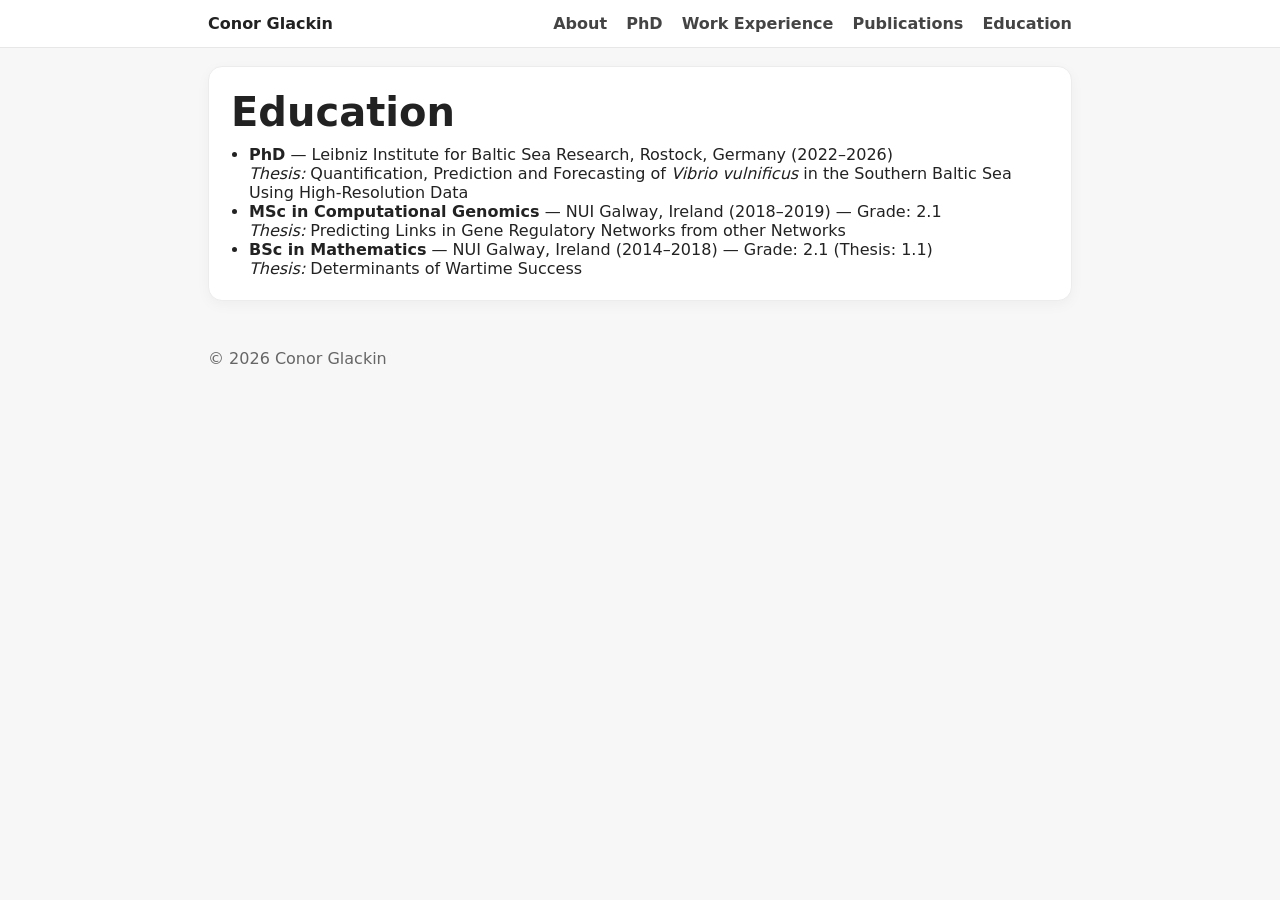
==== education.html @ 893396b4 "Create education.html" ====
<!doctype html>
<html lang="en">
<head>
  <meta charset="utf-8" />
  <meta name="viewport" content="width=device-width, initial-scale=1" />
  <title>Conor Glackin | Education</title>
  <link rel="stylesheet" href="style.css" />
</head>
<body>
  <header class="nav">
    <div class="wrap">
      <a class="brand" href="index.html">Conor Glackin</a>
      <nav>
        <a href="index.html">About</a>
        <a href="phd.html">PhD</a>
        <a href="work.html">Work Experience</a>
        <a href="publications.html">Publications</a>
        <a class="active" href="education.html">Education</a>
      </nav>
    </div>
  </header>

  <main class="wrap">
    <section class="card">
      <h1>Education</h1>
      <ul>
        <li>
          <strong>PhD</strong> — Leibniz Institute for Baltic Sea Research, Rostock, Germany (2022–2026)<br />
          <em>Thesis:</em> Quantification, Prediction and Forecasting of <em>Vibrio vulnificus</em> in the Southern Baltic Sea Using High-Resolution Data
        </li>
        <li>
          <strong>MSc in Computational Genomics</strong> — NUI Galway, Ireland (2018–2019) — Grade: 2.1<br />
          <em>Thesis:</em> Predicting Links in Gene Regulatory Networks from other Networks
        </li>
        <li>
          <strong>BSc in Mathematics</strong> — NUI Galway, Ireland (2014–2018) — Grade: 2.1 (Thesis: 1.1)<br />
          <em>Thesis:</em> Determinants of Wartime Success
        </li>
      </ul>
    </section>

    <footer class="footer">© <span id="y"></span> Conor Glackin</footer>
  </main>

  <script>
    document.getElementById("y").textContent = new Date().getFullYear();
  </script>
</body>
</html>
---- style.css ----
* { box-sizing: border-box; }
body { margin: 0; font-family: system-ui, -apple-system, Segoe UI, Roboto, Arial, sans-serif; color:#222; background:#f7f7f7; }
a { color: inherit; text-decoration: none; }
a:hover { text-decoration: underline; }

.wrap { max-width: 900px; margin: 0 auto; padding: 0 18px; }

.nav { position: sticky; top: 0; background: #fff; border-bottom: 1px solid #e7e7e7; }
.nav .wrap { display:flex; align-items:center; justify-content:space-between; padding: 14px 18px; }
.brand { font-weight: 700; }
nav a { margin-left: 14px; color:#444; font-weight: 600; }

.hero { display:grid; grid-template-columns: 140px 1fr; gap: 22px; padding: 34px 0 10px; align-items:center; }
.avatar { width: 140px; height: 140px; border-radius: 50%; object-fit: cover; border: 3px solid #fff; box-shadow: 0 6px 18px rgba(0,0,0,.08); }
h1 { margin: 0 0 8px; font-size: 40px; }
.lead { margin: 0 0 10px; color:#555; font-size: 18px; }
.links { margin: 0; color:#555; display:flex; gap:10px; align-items:center; flex-wrap:wrap; }

.card { background:#fff; padding: 22px; margin: 18px 0; border: 1px solid #ececec; border-radius: 14px; box-shadow: 0 4px 14px rgba(0,0,0,.04); }
.card h2 { margin: 0 0 10px; font-size: 22px; }
.card ul { margin: 10px 0 0; padding-left: 18px; }
.footer { padding: 30px 0 40px; color:#666; }

@media (max-width: 640px) {
  .hero { grid-template-columns: 1fr; text-align:center; }
  .avatar { margin: 0 auto; }
  nav { display:none; }
}
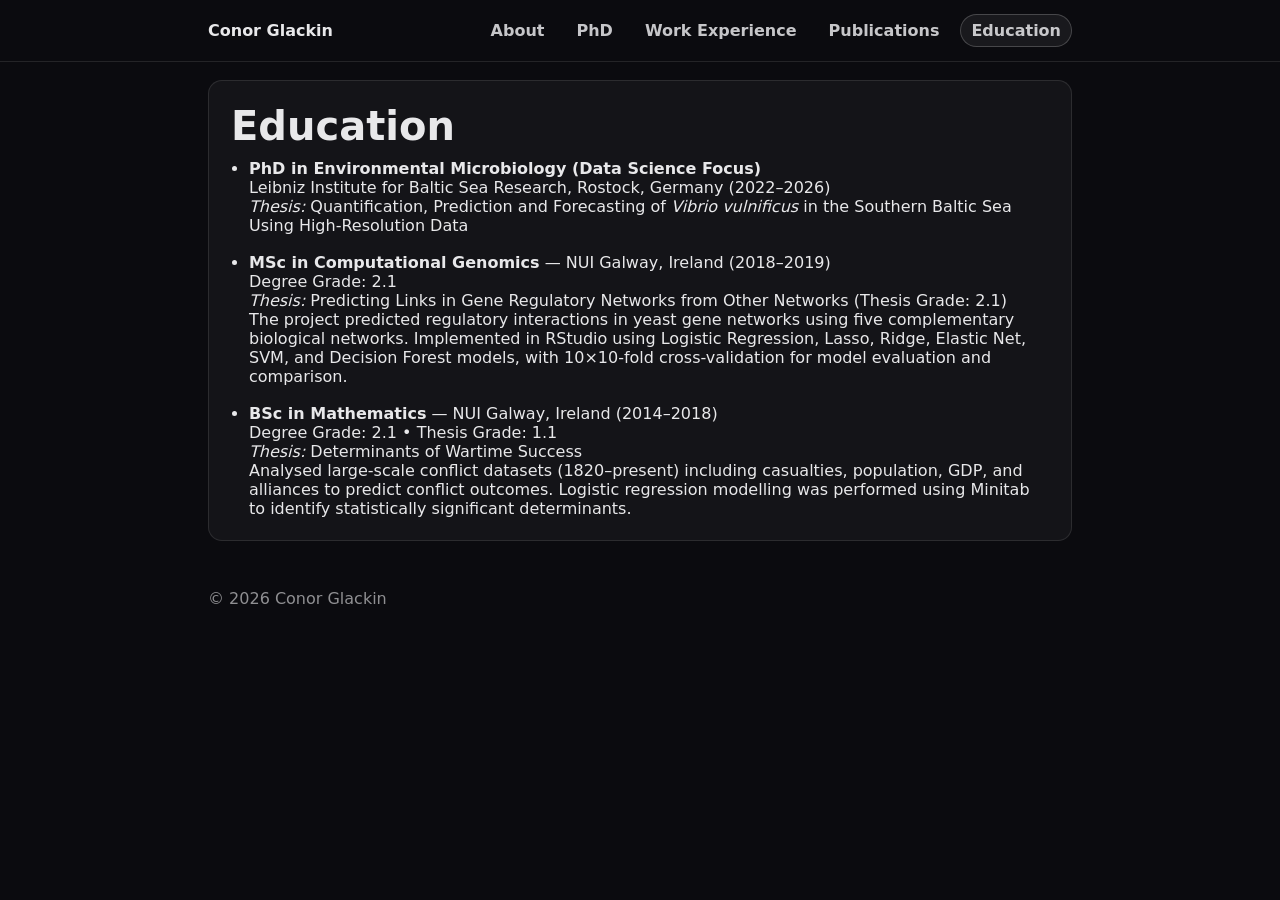
==== commit d3df8f53: "Update education.html" ====
--- a/education.html
+++ b/education.html
@@ -20,27 +20,40 @@
     </div>
   </header>
 
-  <main class="wrap">
-    <section class="card">
-      <h1>Education</h1>
-      <ul>
-        <li>
-          <strong>PhD</strong> — Leibniz Institute for Baltic Sea Research, Rostock, Germany (2022–2026)<br />
-          <em>Thesis:</em> Quantification, Prediction and Forecasting of <em>Vibrio vulnificus</em> in the Southern Baltic Sea Using High-Resolution Data
-        </li>
-        <li>
-          <strong>MSc in Computational Genomics</strong> — NUI Galway, Ireland (2018–2019) — Grade: 2.1<br />
-          <em>Thesis:</em> Predicting Links in Gene Regulatory Networks from other Networks
-        </li>
-        <li>
-          <strong>BSc in Mathematics</strong> — NUI Galway, Ireland (2014–2018) — Grade: 2.1 (Thesis: 1.1)<br />
-          <em>Thesis:</em> Determinants of Wartime Success
-        </li>
-      </ul>
-    </section>
+<main class="wrap">
+  <section class="card">
+    <h1>Education</h1>
 
-    <footer class="footer">© <span id="y"></span> Conor Glackin</footer>
-  </main>
+    <ul>
+      <li>
+        <strong>PhD in Environmental Microbiology (Data Science Focus)</strong><br />
+        Leibniz Institute for Baltic Sea Research, Rostock, Germany (2022–2026)<br />
+        <em>Thesis:</em> Quantification, Prediction and Forecasting of <em>Vibrio vulnificus</em> in the Southern Baltic Sea Using High-Resolution Data
+      </li>
+
+      <li style="margin-top: 18px;">
+        <strong>MSc in Computational Genomics</strong> — NUI Galway, Ireland (2018–2019)<br />
+        Degree Grade: 2.1<br />
+        <em>Thesis:</em> Predicting Links in Gene Regulatory Networks from Other Networks (Thesis Grade: 2.1)<br />
+        The project predicted regulatory interactions in yeast gene networks using five complementary biological networks.
+        Implemented in RStudio using Logistic Regression, Lasso, Ridge, Elastic Net, SVM, and Decision Forest models, with
+        10×10-fold cross-validation for model evaluation and comparison.
+      </li>
+
+      <li style="margin-top: 18px;">
+        <strong>BSc in Mathematics</strong> — NUI Galway, Ireland (2014–2018)<br />
+        Degree Grade: 2.1 • Thesis Grade: 1.1<br />
+        <em>Thesis:</em> Determinants of Wartime Success<br />
+        Analysed large-scale conflict datasets (1820–present) including casualties, population, GDP, and alliances to
+        predict conflict outcomes. Logistic regression modelling was performed using Minitab to identify statistically
+        significant determinants.
+      </li>
+    </ul>
+  </section>
+
+  <footer class="footer">© <span id="y"></span> Conor Glackin</footer>
+</main>
+
 
   <script>
     document.getElementById("y").textContent = new Date().getFullYear();
--- a/style.css
+++ b/style.css
@@ -1,28 +1,133 @@
+/* Base */
 * { box-sizing: border-box; }
-body { margin: 0; font-family: system-ui, -apple-system, Segoe UI, Roboto, Arial, sans-serif; color:#222; background:#f7f7f7; }
+
+body {
+  margin: 0;
+  font-family: system-ui, -apple-system, Segoe UI, Roboto, Arial, sans-serif;
+  color: #e8e8ea;
+  background: #0b0b0f;
+}
+
 a { color: inherit; text-decoration: none; }
 a:hover { text-decoration: underline; }
 
 .wrap { max-width: 900px; margin: 0 auto; padding: 0 18px; }
 
-.nav { position: sticky; top: 0; background: #fff; border-bottom: 1px solid #e7e7e7; }
-.nav .wrap { display:flex; align-items:center; justify-content:space-between; padding: 14px 18px; }
+/* Nav */
+.nav {
+  position: sticky;
+  top: 0;
+  background: #0b0b0f;
+  border-bottom: 1px solid rgba(255,255,255,0.10);
+  backdrop-filter: blur(6px);
+}
+
+.nav .wrap {
+  display: flex;
+  align-items: center;
+  justify-content: space-between;
+  padding: 14px 18px;
+  gap: 14px;
+}
+
 .brand { font-weight: 700; }
-nav a { margin-left: 14px; color:#444; font-weight: 600; }
 
-.hero { display:grid; grid-template-columns: 140px 1fr; gap: 22px; padding: 34px 0 10px; align-items:center; }
-.avatar { width: 140px; height: 140px; border-radius: 50%; object-fit: cover; border: 3px solid #fff; box-shadow: 0 6px 18px rgba(0,0,0,.08); }
+nav {
+  display: flex;
+  flex-wrap: wrap;           /* allows wrapping on small screens */
+  justify-content: flex-end; /* keeps it tidy on desktop */
+  gap: 10px;
+}
+
+nav a {
+  margin-left: 0; /* replaced by nav gap */
+  color: rgba(232,232,234,0.85);
+  font-weight: 600;
+  padding: 6px 10px;
+  border-radius: 999px;
+  border: 1px solid transparent;
+}
+
+nav a:hover {
+  opacity: 0.9;
+  text-decoration: none;
+  border-color: rgba(255,255,255,0.14);
+  background: rgba(255,255,255,0.04);
+}
+
+nav a.active {
+  text-decoration: none;
+  border-color: rgba(255,255,255,0.20);
+  background: rgba(255,255,255,0.06);
+}
+
+/* Hero */
+.hero {
+  display: grid;
+  grid-template-columns: 140px 1fr;
+  gap: 22px;
+  padding: 34px 0 10px;
+  align-items: center;
+}
+
+.avatar {
+  width: 140px;
+  height: 140px;
+  border-radius: 50%;
+  object-fit: cover;
+  border: 3px solid rgba(255,255,255,0.10);
+  box-shadow: none;
+}
+
 h1 { margin: 0 0 8px; font-size: 40px; }
-.lead { margin: 0 0 10px; color:#555; font-size: 18px; }
-.links { margin: 0; color:#555; display:flex; gap:10px; align-items:center; flex-wrap:wrap; }
 
-.card { background:#fff; padding: 22px; margin: 18px 0; border: 1px solid #ececec; border-radius: 14px; box-shadow: 0 4px 14px rgba(0,0,0,.04); }
+.lead {
+  margin: 0 0 10px;
+  color: rgba(232,232,234,0.82);
+  font-size: 18px;
+}
+
+.links {
+  margin: 0;
+  color: rgba(232,232,234,0.70);
+  display: flex;
+  gap: 10px;
+  align-items: center;
+  flex-wrap: wrap;
+}
+
+/* Cards */
+.card {
+  background: rgba(255,255,255,0.04);
+  padding: 22px;
+  margin: 18px 0;
+  border: 1px solid rgba(255,255,255,0.10);
+  border-radius: 14px;
+  box-shadow: none;
+}
+
 .card h2 { margin: 0 0 10px; font-size: 22px; }
 .card ul { margin: 10px 0 0; padding-left: 18px; }
-.footer { padding: 30px 0 40px; color:#666; }
 
+/* Footer */
+.footer { padding: 30px 0 40px; color: rgba(232,232,234,0.60); }
+
+/* Mobile: keep nav visible, stack neatly */
 @media (max-width: 640px) {
-  .hero { grid-template-columns: 1fr; text-align:center; }
+  .nav .wrap {
+    flex-direction: column;
+    align-items: flex-start;
+  }
+
+  nav {
+    width: 100%;
+    justify-content: flex-start;
+  }
+
+  .hero {
+    grid-template-columns: 1fr;
+    text-align: center;
+  }
+
   .avatar { margin: 0 auto; }
-  nav { display:none; }
 }
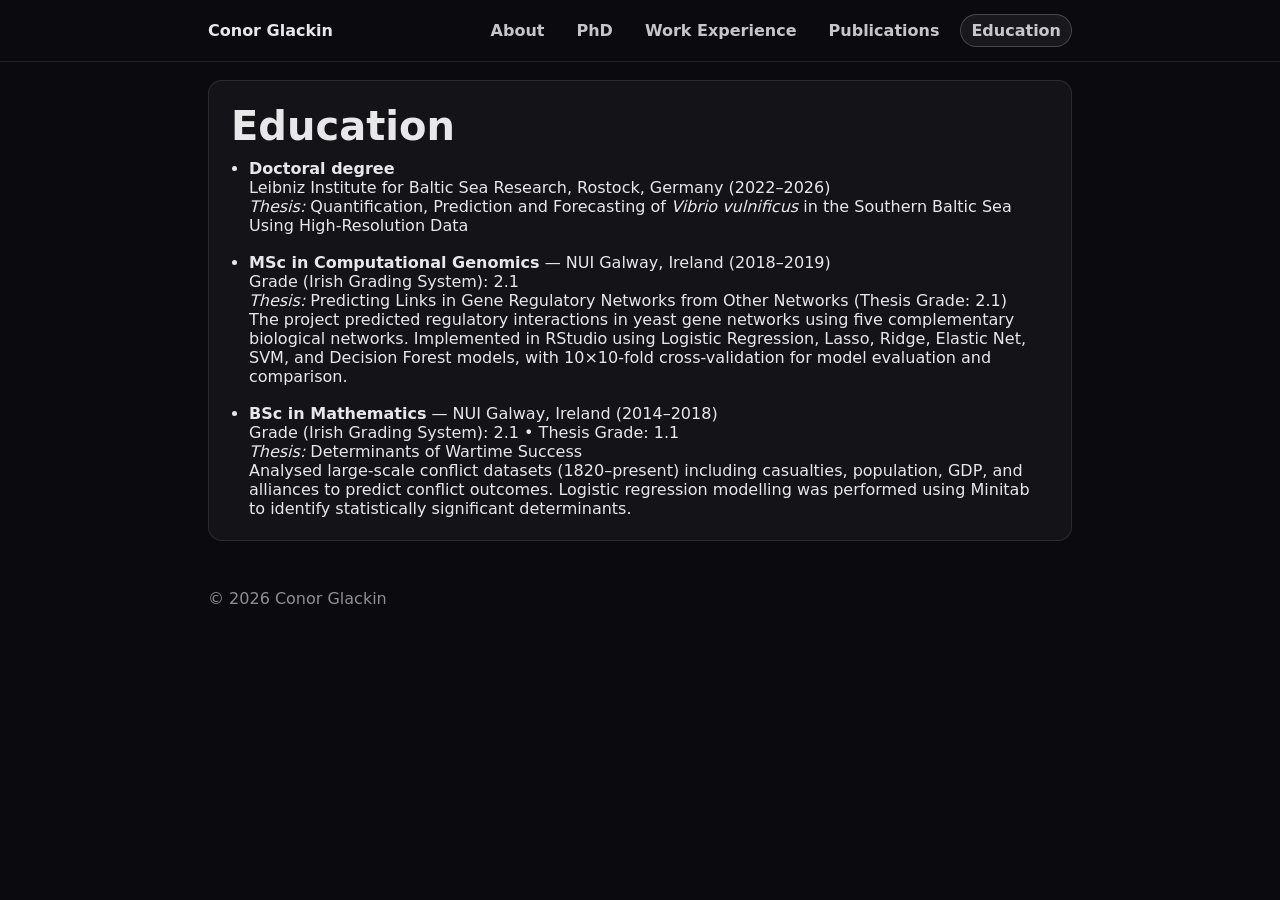
==== commit 786cf818: "Update education.html" ====
--- a/education.html
+++ b/education.html
@@ -26,14 +26,14 @@
 
     <ul>
       <li>
-        <strong>PhD in Environmental Microbiology (Data Science Focus)</strong><br />
+        <strong>Doctoral degree</strong><br />
         Leibniz Institute for Baltic Sea Research, Rostock, Germany (2022–2026)<br />
         <em>Thesis:</em> Quantification, Prediction and Forecasting of <em>Vibrio vulnificus</em> in the Southern Baltic Sea Using High-Resolution Data
       </li>
 
       <li style="margin-top: 18px;">
         <strong>MSc in Computational Genomics</strong> — NUI Galway, Ireland (2018–2019)<br />
-        Degree Grade: 2.1<br />
+        Grade (Irish Grading System): 2.1<br />
         <em>Thesis:</em> Predicting Links in Gene Regulatory Networks from Other Networks (Thesis Grade: 2.1)<br />
         The project predicted regulatory interactions in yeast gene networks using five complementary biological networks.
         Implemented in RStudio using Logistic Regression, Lasso, Ridge, Elastic Net, SVM, and Decision Forest models, with
@@ -42,7 +42,7 @@
 
       <li style="margin-top: 18px;">
         <strong>BSc in Mathematics</strong> — NUI Galway, Ireland (2014–2018)<br />
-        Degree Grade: 2.1 • Thesis Grade: 1.1<br />
+        Grade (Irish Grading System): 2.1 • Thesis Grade: 1.1<br />
         <em>Thesis:</em> Determinants of Wartime Success<br />
         Analysed large-scale conflict datasets (1820–present) including casualties, population, GDP, and alliances to
         predict conflict outcomes. Logistic regression modelling was performed using Minitab to identify statistically
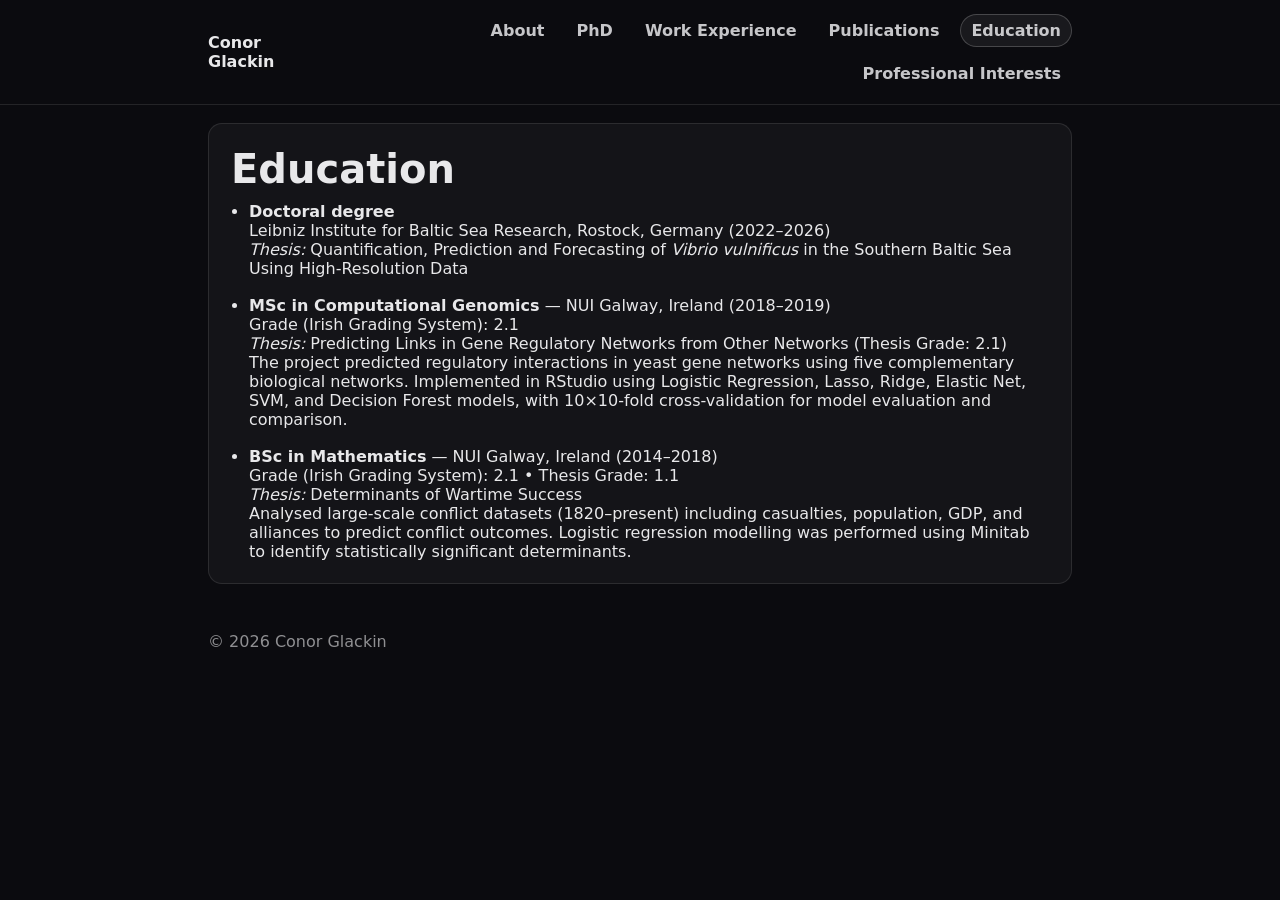
==== commit b6d6a4fc: "Update education.html" ====
--- a/education.html
+++ b/education.html
@@ -16,6 +16,7 @@
         <a href="work.html">Work Experience</a>
         <a href="publications.html">Publications</a>
         <a class="active" href="education.html">Education</a>
+        <a href="professional_interest.html">Professional Interests</a>
       </nav>
     </div>
   </header>
